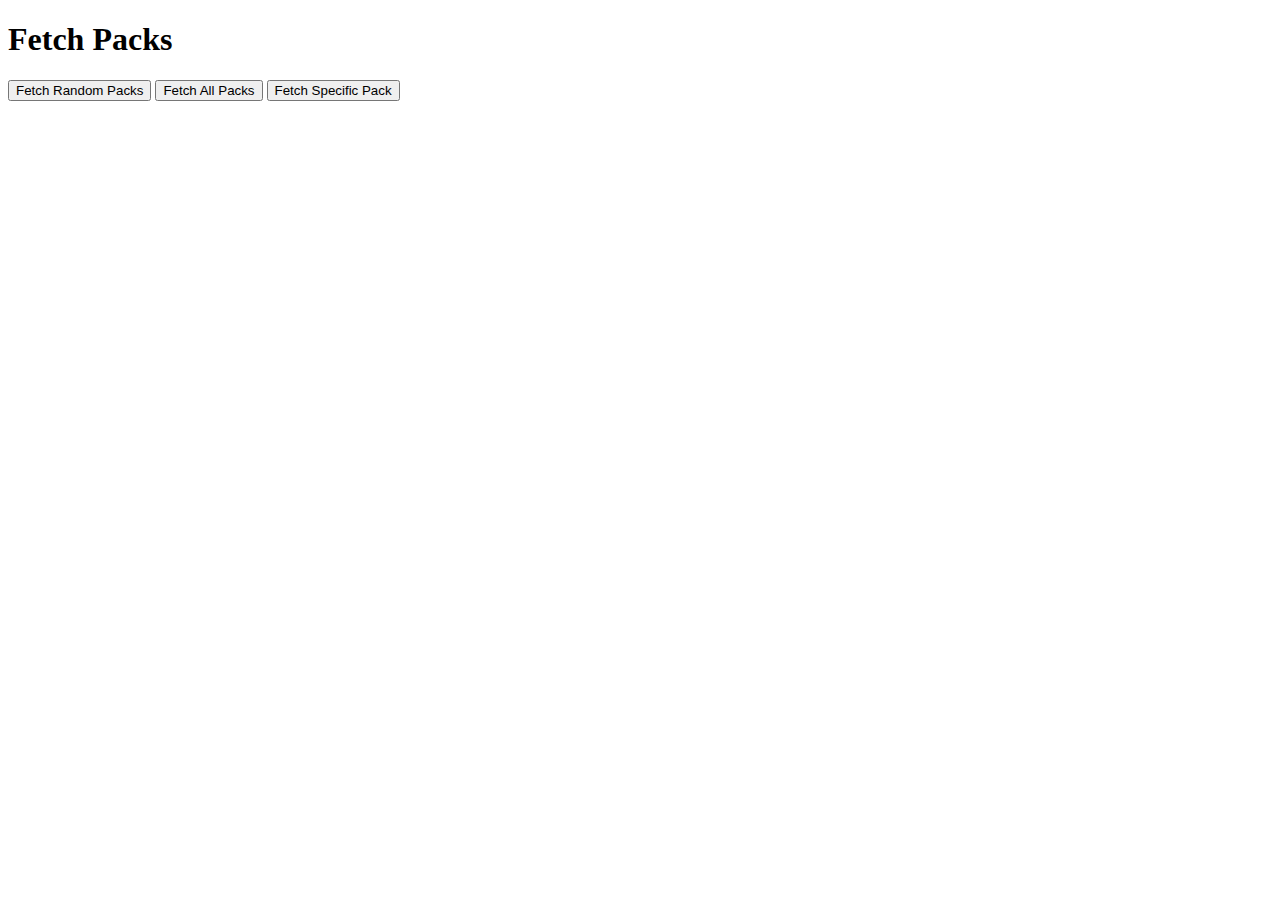
==== index.html @ 5061e652 "Add files via upload" ====
<!DOCTYPE html>
<html lang="en">
  <head>
    <meta charset="UTF-8" />
    <meta name="viewport" content="width=device-width, initial-scale=1.0" />
    <title>Fetch Packs</title>
  </head>
  <body>
    <h1>Fetch Packs</h1>
    <button id="fetchRandomBtn">Fetch Random Packs</button>
    <button id="fetchAllBtn">Fetch All Packs</button>
    <button id="fetchSpecificBtn">Fetch Specific Pack</button>
    <div id="output"></div>

    <script src="packsAPI.js"></script>
    <script>
      // Function to display fetched data
      function displayData(data) {
        let outputDiv = document.getElementById("output");
        outputDiv.innerHTML = "";
        if (data.length === 0) {
          outputDiv.textContent = "No data available.";
          return;
        }
        data.forEach((pack) => {
          let packDiv = document.createElement("div");
          packDiv.textContent = JSON.stringify(pack);
          outputDiv.appendChild(packDiv);
        });
      }

      // Event listeners for buttons
      document
        .getElementById("fetchRandomBtn")
        .addEventListener("click", async () => {
          let randomData = await fetchRandomDataJson(3); // Fetch 3 random packs
          displayData(randomData);
        });

      document
        .getElementById("fetchAllBtn")
        .addEventListener("click", async () => {
          let allData = await fetchAllDataJson();
          displayData(allData);
        });

      document
        .getElementById("fetchSpecificBtn")
        .addEventListener("click", async () => {
          let specificPack = await fetchDataJson("bridge-gang"); // Fetch specific pack (change pack name as needed)
          displayData([specificPack]);
        });
    </script>
  </body>
</html>
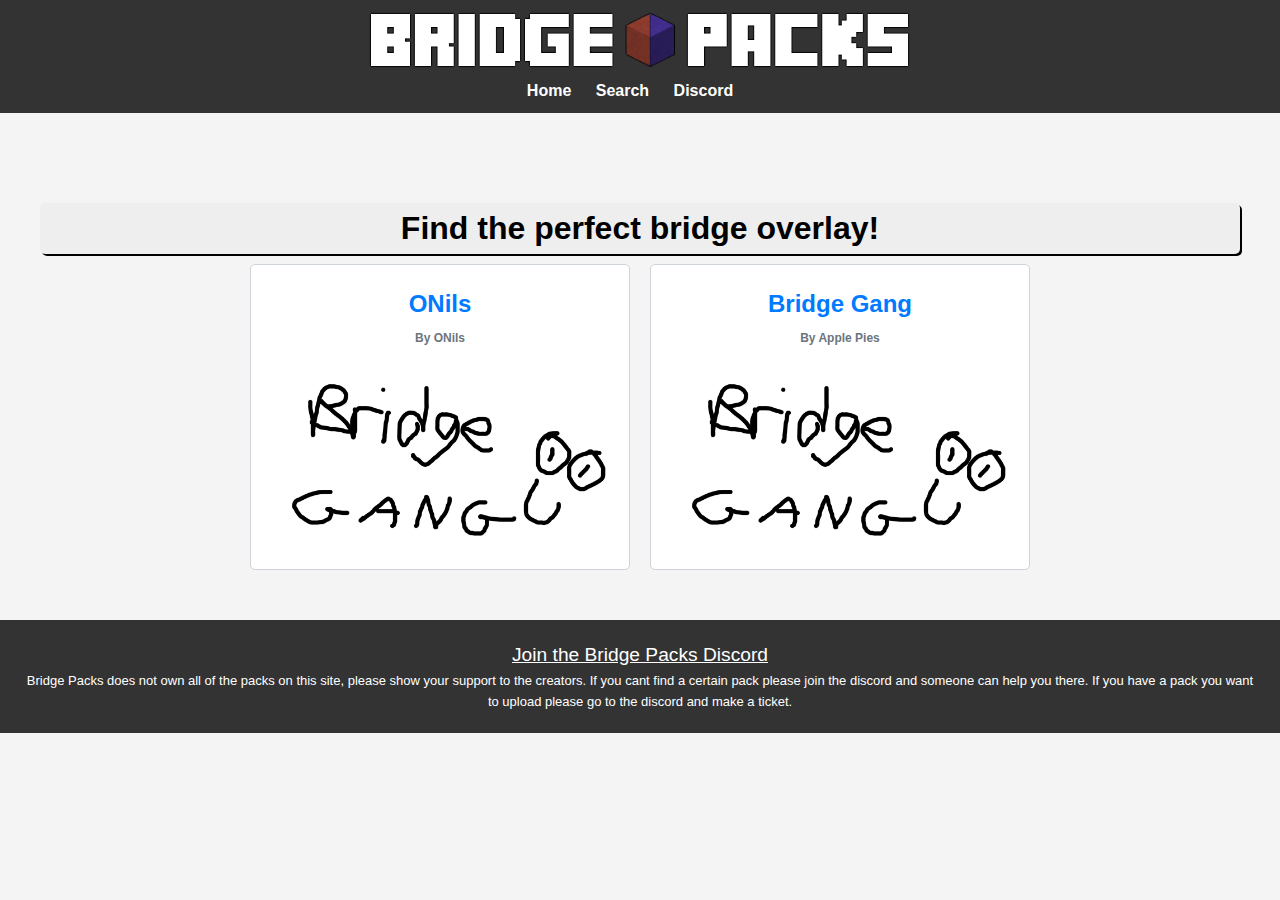
==== commit 40995c5d: "Add files via upload" ====
--- a/index.html
+++ b/index.html
@@ -3,53 +3,142 @@
   <head>
     <meta charset="UTF-8" />
     <meta name="viewport" content="width=device-width, initial-scale=1.0" />
-    <title>Fetch Packs</title>
+    <title>Bridge Overlay Search</title>
+    <!-- Navbar Styles -->
+    <link rel="stylesheet" href="assets/stylesheets/navbar.css" />
+    <link rel="stylesheet" href="assets/stylesheets/styles.css" />
+    <style>
+      /* Main styles */
+      main {
+        margin-top: 50px; /* To accommodate the fixed header */
+        padding: 40px;
+      }
+
+      #output {
+        display: flex;
+        flex-wrap: wrap;
+        justify-content: center;
+      }
+
+      .pack {
+        width: calc(
+          33.33% - 20px
+        ); /* 33.33% width for each result box with 20px spacing */
+        border: 1px solid #ced4da; /* Added border */
+        border-radius: 5px; /* Added border-radius */
+        padding: 10px; /* Increased padding */
+        margin: 10px;
+        box-sizing: border-box;
+        text-align: center;
+        background-color: white; /* Added background color */
+        transition: all 0.3s ease; /* Added smooth transition */
+      }
+
+      .pack:hover {
+        box-shadow: 0 0 30px rgba(0, 0, 0, 0.5); /* Added box-shadow on hover */
+      }
+
+      .pack img {
+        width: 100%;
+        height: auto;
+        display: block;
+        border-radius: 5px; /* Added border-radius */
+      }
+      .pack h1 {
+        margin-top: 10px; /* Added margin top */
+        margin-bottom: 5px; /* Added margin bottom */
+        font-size: 24px; /* Increased font size */
+        color: #007bff; /* Changed title color */
+      }
+      .pack h3 {
+        margin-bottom: 10px; /* Added margin bottom */
+        font-size: 12px; /* Increased font size */
+        color: #6c757d; /* Changed subtitle color */
+      }
+    </style>
   </head>
   <body>
-    <h1>Fetch Packs</h1>
-    <button id="fetchRandomBtn">Fetch Random Packs</button>
-    <button id="fetchAllBtn">Fetch All Packs</button>
-    <button id="fetchSpecificBtn">Fetch Specific Pack</button>
-    <div id="output"></div>
+    <nav>
+      <img src="assets/images/bridge-packs.png" alt="Bridge packs logo" />
+      <ul>
+        <li><a href="index.html">Home</a></li>
+        <li><a href="/search.html">Search</a></li>
+        <li>
+          <a target="_blank" href="https://discord.gg/9pUYRNYDHH">Discord</a>
+        </li>
+      </ul>
+    </nav>
 
-    <script src="packsAPI.js"></script>
-    <script>
-      // Function to display fetched data
-      function displayData(data) {
-        let outputDiv = document.getElementById("output");
-        outputDiv.innerHTML = "";
-        if (data.length === 0) {
-          outputDiv.textContent = "No data available.";
-          return;
+    <main>
+      <div class="container">
+        <h1>Find the perfect bridge overlay!</h1>
+      </div>
+      <div id="output"></div>
+    </main>
+
+    <footer>
+      <a href="https://discord.gg/9pUYRNYDHH">Join the Bridge Packs Discord</a>
+      <p>
+        Bridge Packs does not own all of the packs on this site, please show
+        your support to the creators. If you cant find a certain pack please
+        join the discord and someone can help you there. If you have a pack you
+        want to upload please go to the discord and make a ticket.
+      </p>
+    </footer>
+  </body>
+
+  <script src="packsAPI.js"></script>
+  <script>
+    // Function to handle pack click event
+    function handlePackClick(packId) {
+      window.location.href = "/pack-info.html?pack=" + packId;
+    }
+
+    // Function to display fetched data
+    function displayData(data) {
+      let outputDiv = document.getElementById("output");
+      outputDiv.innerHTML = "";
+      if (data.length === 0) {
+        outputDiv.textContent = "No data available.";
+        return;
+      }
+      data.forEach((pack) => {
+        let packDiv = document.createElement("div");
+        packDiv.classList.add("pack");
+        packDiv.addEventListener("click", () => handlePackClick(pack.id)); // Add click event listener
+
+        // Create elements for pack name, creator, and download link
+        let nameElement = document.createElement("h1");
+        nameElement.textContent = pack.pack_name;
+
+        let creatorElement = document.createElement("h3");
+        creatorElement.textContent = "By " + pack.pack_creator;
+
+        packDiv.appendChild(nameElement);
+        packDiv.appendChild(creatorElement);
+
+        // Create image element if images exist
+        if (pack.images > 0) {
+          let imageElement = document.createElement("img");
+          imageElement.src = "packs/" + pack.id + "/image1.jpg"; // Default to image1
+          imageElement.alt = pack.pack_name; // Add alt text for accessibility
+          packDiv.appendChild(imageElement);
         }
-        data.forEach((pack) => {
-          let packDiv = document.createElement("div");
-          packDiv.textContent = JSON.stringify(pack);
-          outputDiv.appendChild(packDiv);
-        });
+
+        outputDiv.appendChild(packDiv);
+      });
+    }
+
+    async function displayRandomPacks() {
+      try {
+        const randomPacks = await fetchRandomDataJson(20); // Fetch 20 random texture packs
+        displayData(randomPacks); // Display the random texture packs
+      } catch (error) {
+        console.error("Error fetching random packs:", error);
       }
+    }
 
-      // Event listeners for buttons
-      document
-        .getElementById("fetchRandomBtn")
-        .addEventListener("click", async () => {
-          let randomData = await fetchRandomDataJson(3); // Fetch 3 random packs
-          displayData(randomData);
-        });
-
-      document
-        .getElementById("fetchAllBtn")
-        .addEventListener("click", async () => {
-          let allData = await fetchAllDataJson();
-          displayData(allData);
-        });
-
-      document
-        .getElementById("fetchSpecificBtn")
-        .addEventListener("click", async () => {
-          let specificPack = await fetchDataJson("bridge-gang"); // Fetch specific pack (change pack name as needed)
-          displayData([specificPack]);
-        });
-    </script>
-  </body>
+    // Call the function to display random texture packs when the page loads
+    displayRandomPacks();
+  </script>
 </html>
--- a/assets/stylesheets/navbar.css
+++ b/assets/stylesheets/navbar.css
@@ -0,0 +1,28 @@
+nav {
+  background-color: #333;
+  text-align: center;
+  padding: 10px;
+}
+nav img {
+  height: auto;
+  height: 60px;
+}
+nav ul {
+  list-style: none;
+}
+
+nav ul li {
+  display: inline;
+  margin-right: 20px;
+}
+
+nav ul li a {
+  color: #fff;
+  text-decoration: none;
+  font-weight: 600;
+  transition: color 0.1s ease;
+}
+
+nav ul li a:hover {
+  color: #009dff; /* Change color on hover */
+}
--- a/assets/stylesheets/styles.css
+++ b/assets/stylesheets/styles.css
@@ -0,0 +1,44 @@
+/* Resetting default styles */
+* {
+  margin: 0;
+  padding: 0;
+  box-sizing: border-box;
+}
+body {
+  width: 100%;
+  height: 100%;
+}
+
+/* Body styles */
+body {
+  font-family: Arial, sans-serif;
+  background-color: #f4f4f4;
+  color: #333;
+  line-height: 1.6;
+}
+
+.container {
+  background-color: rgb(238, 238, 238);
+  color: rgb(0, 0, 0);
+  text-align: center;
+  border-radius: 5px;
+  box-shadow: black 2px 2px;
+}
+
+/* Footer styles */
+footer {
+  background-color: #333;
+  color: #fff;
+  text-align: center;
+  padding: 20px;
+  width: 100%;
+}
+
+footer a {
+  color: white;
+  font-size: larger;
+}
+
+footer p {
+  font-size: small;
+}
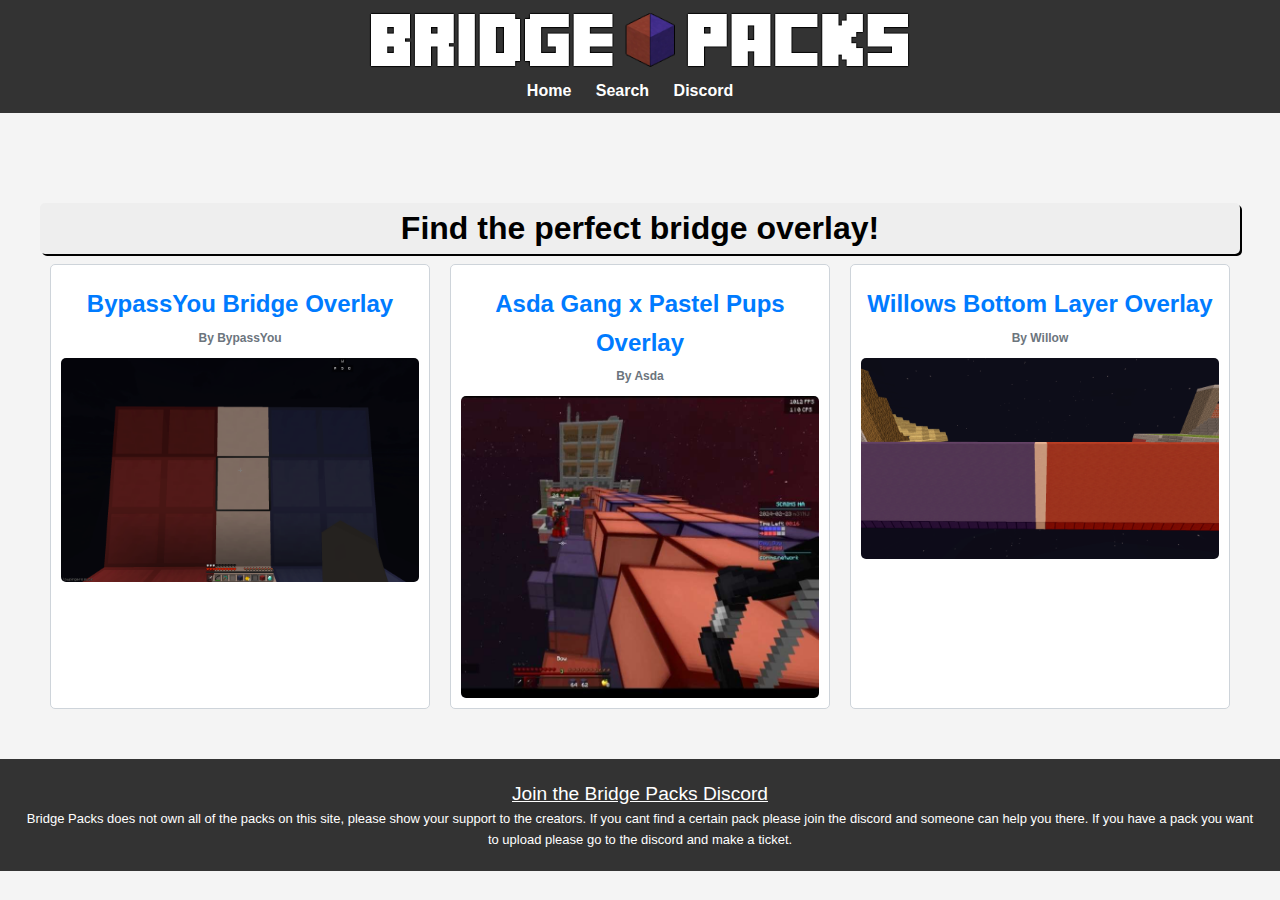
==== commit e8d4c7f7: "Update index.html" ====
--- a/index.html
+++ b/index.html
@@ -62,7 +62,7 @@
       <img src="assets/images/bridge-packs.png" alt="Bridge packs logo" />
       <ul>
         <li><a href="index.html">Home</a></li>
-        <li><a href="/search.html">Search</a></li>
+        <li><a href="search.html">Search</a></li>
         <li>
           <a target="_blank" href="https://discord.gg/9pUYRNYDHH">Discord</a>
         </li>
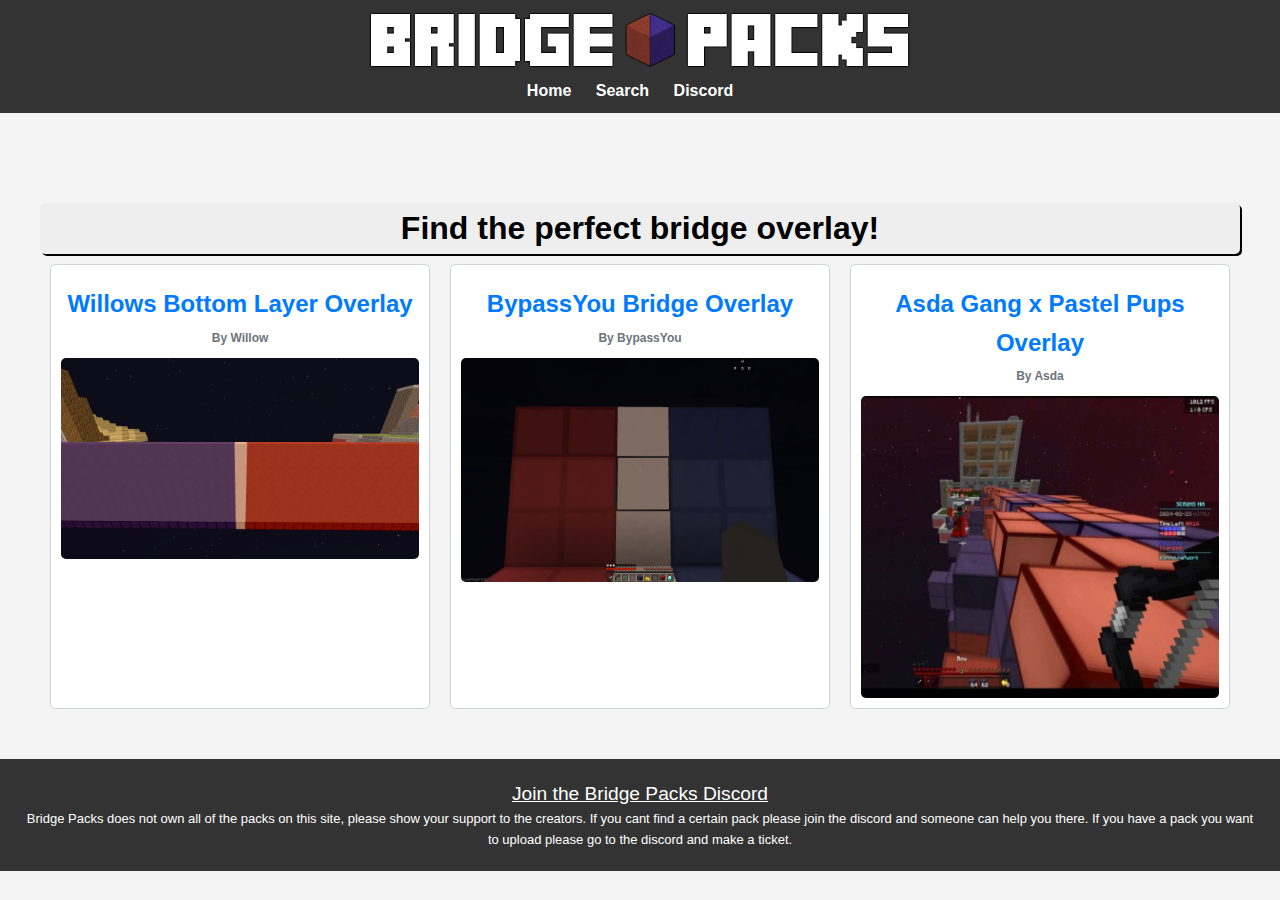
==== commit c621ab9d: "Update index.html" ====
--- a/index.html
+++ b/index.html
@@ -91,7 +91,7 @@
   <script>
     // Function to handle pack click event
     function handlePackClick(packId) {
-      window.location.href = "/pack-info.html?pack=" + packId;
+      window.location.href = "pack-info.html?pack=" + packId;
     }
 
     // Function to display fetched data
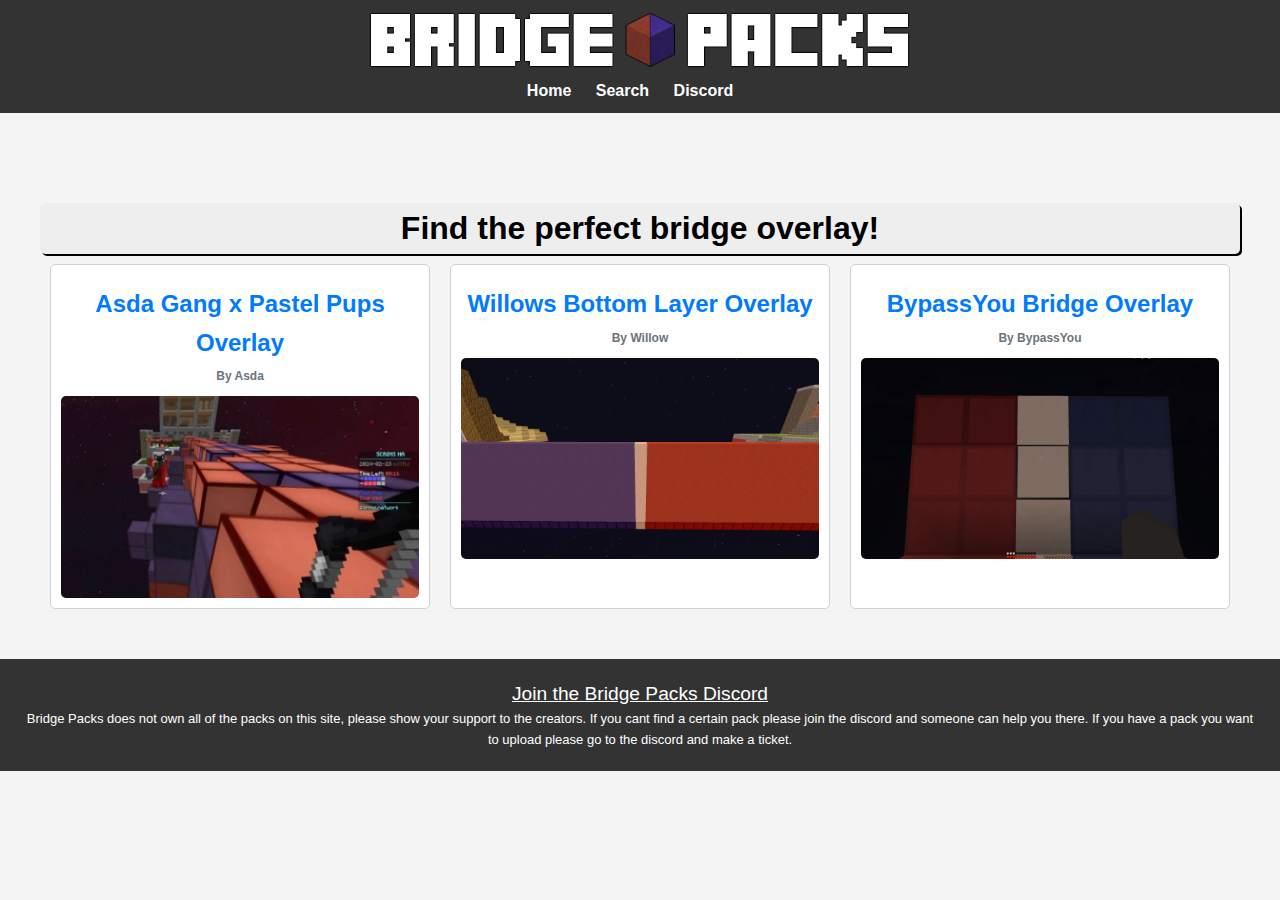
==== commit f6ce0b35: "Update index.html" ====
--- a/index.html
+++ b/index.html
@@ -38,18 +38,30 @@
         box-shadow: 0 0 30px rgba(0, 0, 0, 0.5); /* Added box-shadow on hover */
       }
 
-      .pack img {
+      .pack .imageDiv {
+        position: relative;
         width: 100%;
-        height: auto;
-        display: block;
-        border-radius: 5px; /* Added border-radius */
+        padding-top: 56.25%; /* 16:9 aspect ratio (9/16*100) */
+        overflow: hidden;
+        border-radius: 5px;
       }
+
+      .pack .imageDiv img {
+        position: absolute;
+        top: 0;
+        left: 0;
+        width: 100%;
+        height: 100%;
+        object-fit: cover;
+      }
+
       .pack h1 {
         margin-top: 10px; /* Added margin top */
         margin-bottom: 5px; /* Added margin bottom */
         font-size: 24px; /* Increased font size */
         color: #007bff; /* Changed title color */
       }
+
       .pack h3 {
         margin-bottom: 10px; /* Added margin bottom */
         font-size: 12px; /* Increased font size */
@@ -107,7 +119,7 @@
         packDiv.classList.add("pack");
         packDiv.addEventListener("click", () => handlePackClick(pack.id)); // Add click event listener
 
-        // Create elements for pack name, creator, and download link
+        // Create elements for pack name, creator
         let nameElement = document.createElement("h1");
         nameElement.textContent = pack.pack_name;
 
@@ -119,10 +131,13 @@
 
         // Create image element if images exist
         if (pack.images > 0) {
+          let imageDiv = document.createElement("div");
+          imageDiv.classList.add("imageDiv");
           let imageElement = document.createElement("img");
           imageElement.src = "packs/" + pack.id + "/image1.jpg"; // Default to image1
           imageElement.alt = pack.pack_name; // Add alt text for accessibility
-          packDiv.appendChild(imageElement);
+          imageDiv.appendChild(imageElement);
+          packDiv.appendChild(imageDiv);
         }
 
         outputDiv.appendChild(packDiv);
